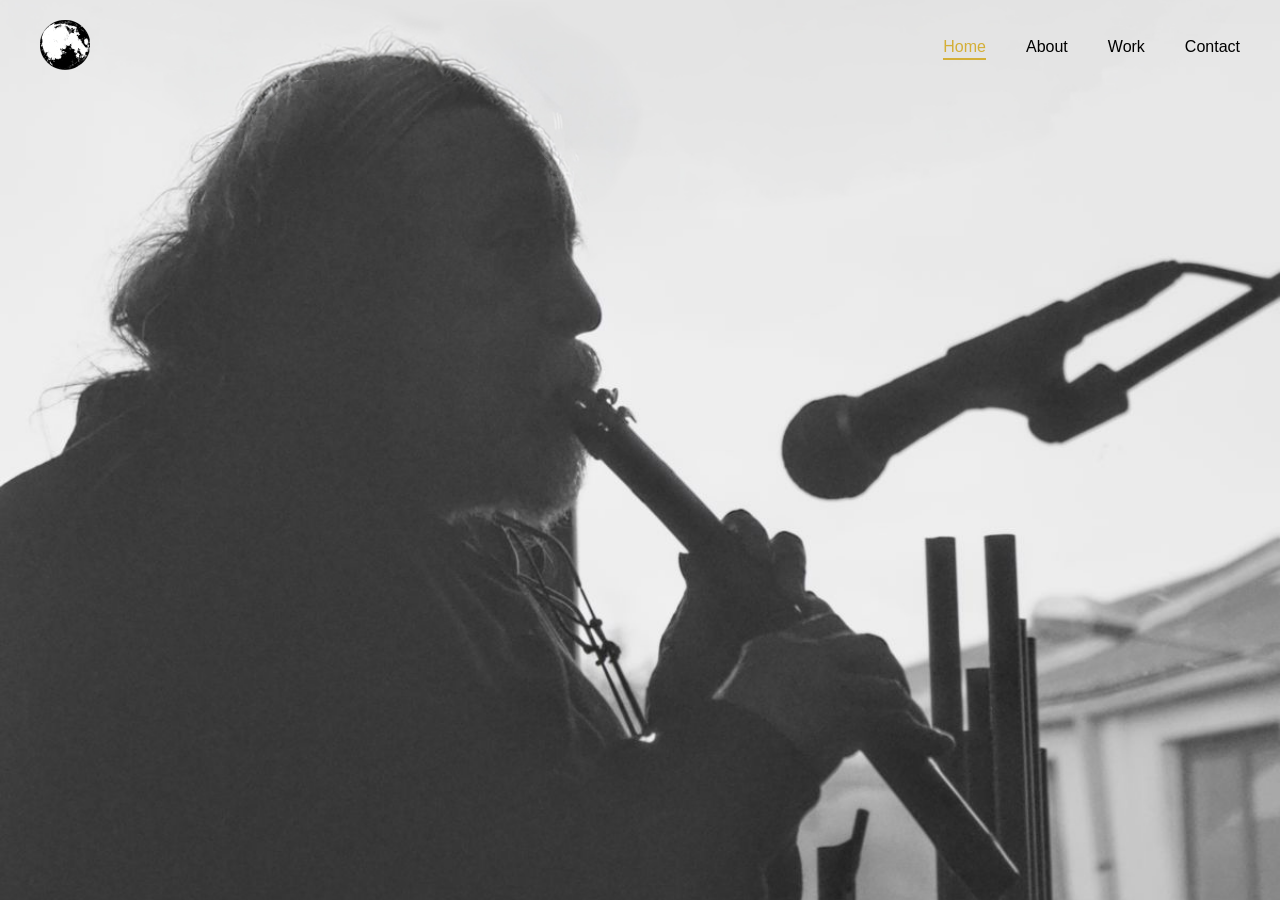
==== index.html @ b33da5bb "Fix HTML structure and update image references" ====
<!DOCTYPE html>
<html lang="pt-PT">
<head>
    <meta charset="UTF-8">
    <meta name="viewport" content="width=device-width, initial-scale=1.0">
    <title>Photography Portfolio</title>
	<link rel="stylesheet" href="Css/style.css">
</head>
<body>
    <nav class="navbar">
        <div class="logo">
            <img src="Assets/Logo (1).png" alt="Logo">
        </div>
        <ul class="nav-menu">
            <li><a href="index.html" class="active">Home</a></li>
            <li><a href="about.html">About</a></li>
            <li><a href="work.html">Work</a></li>
            <li><a href="contact.html">Contact</a></li>
        </ul>
        <div class="hamburger">
            <span></span>
            <span></span>
            <span></span>
        </div>
    </nav>

    <section class="hero">
        <div class="slideshow-container">
            <div class="slide fade">
                <img src="Assets/Imagens/01.jpg" alt="Photo 1">
            </div>
            <div class="slide fade">
                <img src="Assets/Imagens/02.png" alt="Photo 2">
            </div>
            <div class="slide fade">
                <img src="Assets/Imagens/03.jpg" alt="Photo 3">
            </div>
            <div class="slide fade">
                <img src="Assets/Imagens/04.jpg" alt="Photo 4">
            </div>
			 <div class="slide fade">
                <img src="Assets/Imagens/02.png" alt="Photo 4">
            </div>
        </div>
    </section>

    <script src="js/script.js"></script>
</body>
</html>
---- Css/style.css ----
@charset "utf-8";
/* CSS Document */

* {
    margin: 0;
    padding: 0;
    box-sizing: border-box;
}

:root {
    /* ===== CORES PRINCIPAIS ===== */
    --primary-color: #1a1a1a;
    --secondary-color: #d4af37;
    --text-color: #333;
    --light-bg: #f5f5f5;
    --border-color: #ddd;
    
    /* ===== CORES NAVBAR ===== */
    --navbar-bg: transparent;
    --navbar-text: #000;
    --navbar-hover: #d4af37;
    --navbar-active: #d4af37;
}

html, body {
    height: 100%;
    width: 100%;
    font-family: 'Segoe UI', Tahoma, Geneva, Verdana, sans-serif;
    background-color: white;
}

/* ========== NAVBAR ========== */
.navbar {
    display: flex;
    justify-content: space-between;
    align-items: center;
    padding: 20px 40px;
    background-color: var(--navbar-bg);
    position: fixed;
    top: 0;
    width: 100%;
    z-index: 1000;
    box-shadow: none;
    transition: all 0.3s ease;
}

.logo img {
    height: 50px;
    width: auto;
}

.nav-menu {
    display: flex;
    list-style: none;
    gap: 40px;
}

.nav-menu a {
    text-decoration: none;
    color: var(--navbar-text);
    font-weight: 500;
    font-size: 16px;
    transition: color 0.3s ease;
    position: relative;
}

.nav-menu a:hover {
    color: var(--navbar-hover);
}

.nav-menu a.active {
    color: var(--navbar-active);
}

.nav-menu a.active::after {
    content: '';
    position: absolute;
    bottom: -5px;
    left: 0;
    width: 100%;
    height: 2px;
    background-color: var(--navbar-active);
}

.hamburger {
    display: none;
    flex-direction: column;
    cursor: pointer;
}

.hamburger span {
    width: 25px;
    height: 3px;
    background-color: var(--navbar-text);
    margin: 5px 0;
    transition: 0.3s;
}

/* ========== NAVBAR NAS PÁGINAS INTERNAS ========== */
body:has(.page-section) .navbar {
    background-color: white;
    box-shadow: 0 2px 5px rgba(0,0,0,0.1);
}

body:has(.page-section) .nav-menu a {
    color: #000;
}

body:has(.page-section) .nav-menu a:hover {
    color: var(--secondary-color);
}

body:has(.page-section) .hamburger span {
    background-color: #000;
}

/* ========== HERO/HOMEPAGE ========== */
.hero {
    height: 100vh;
    width: 100%;
    padding-top: 0;
    display: flex;
    align-items: center;
    justify-content: center;
    overflow: hidden;
    position: fixed;
    top: 0;
    left: 0;
}

.slideshow-container {
    width: 100%;
    height: 100%;
    position: absolute;
    top: 0;
    left: 0;
}

.slide {
    display: none;
    width: 100%;
    height: 100%;
    position: absolute;
    top: 0;
    left: 0;
}

.slide img {
    width: 100%;
    height: 100%;
    object-fit: cover;
}

.slide.fade {
    animation: fade 1s ease-in-out;
}

@keyframes fade {
    from {
        opacity: 0;
    }
    to {
        opacity: 1;
    }
}

/* ========== PAGE SECTIONS ========== */
.page-section {
    height: 100vh;
    width: 100%;
    padding-top: 80px;
    display: flex;
    align-items: center;
    justify-content: center;
    overflow: hidden;
}

/* ========== PASSPORT PAGE ========== */
.passport-container {
    width: 90%;
    max-width: 900px;
    height: 80vh;
    background-color: var(--primary-color);
    border-radius: 10px;
    overflow: hidden;
    box-shadow: 0 10px 40px rgba(0,0,0,0.3);
}

.passport-content {
    display: flex;
    height: 100%;
    color: white;
}

.passport-left {
    width: 35%;
    background: linear-gradient(135deg, var(--secondary-color), #c9a961);
    display: flex;
    flex-direction: column;
    align-items: center;
    justify-content: center;
    padding: 40px 20px;
    position: relative;
}

.passport-header {
    font-size: 18px;
    font-weight: bold;
    letter-spacing: 3px;
    margin-bottom: 30px;
    text-align: center;
    color: var(--primary-color);
}

.passport-photo {
    width: 150px;
    height: 180px;
    object-fit: cover;
    border: 3px solid var(--primary-color);
    margin-bottom: 20px;
}

.passport-seal {
    font-size: 40px;
    position: absolute;
    bottom: 30px;
    right: 20px;
    opacity: 0.5;
    color: var(--primary-color);
}

.passport-right {
    width: 65%;
    padding: 40px;
    display: flex;
    flex-direction: column;
    justify-content: center;
    gap: 25px;
}

.passport-entry {
    display: flex;
    flex-direction: column;
    gap: 5px;
}

.passport-entry.full {
    margin-bottom: 15px;
}

.passport-entry .label {
    font-size: 12px;
    font-weight: bold;
    letter-spacing: 2px;
    color: var(--secondary-color);
    text-transform: uppercase;
}

.passport-entry .value {
    font-size: 18px;
    color: white;
}

.bio-text {
    font-size: 14px;
    line-height: 1.6;
    color: white;
    margin-top: 10px;
}

/* ========== WORK PAGE ========== */
.work-section {
    padding-top: 80px;
}

.work-grid {
    display: grid;
    grid-template-columns: repeat(3, 1fr);
    gap: 30px;
    width: 90%;
    max-width: 1200px;
    height: 80vh;
}

.work-card {
    position: relative;
    overflow: hidden;
    border-radius: 10px;
    box-shadow: 0 5px 20px rgba(0,0,0,0.2);
    cursor: pointer;
    transition: transform 0.3s ease;
}

.work-card:hover {
    transform: scale(1.05);
}

.work-card img {
    width: 100%;
    height: 100%;
    object-fit: cover;
    transition: transform 0.3s ease;
}

.work-card:hover img {
    transform: scale(1.1);
}

.work-overlay {
    position: absolute;
    top: 0;
    left: 0;
    width: 100%;
    height: 100%;
    background: rgba(0,0,0,0.5);
    display: flex;
    align-items: center;
    justify-content: center;
    opacity: 0;
    transition: opacity 0.3s ease;
}

.work-card:hover .work-overlay {
    opacity: 1;
}

.work-overlay h3 {
    color: white;
    font-size: 32px;
    letter-spacing: 2px;
}

/* ========== CONTACT PAGE ========== */
.contact-section {
    padding-top: 80px;
    background: linear-gradient(135deg, #f5f5f5, #e8e8e8);
}

.boarding-pass {
    width: 90%;
    max-width: 600px;
    background: white;
    border: 2px dashed var(--border-color);
    border-radius: 10px;
    overflow: hidden;
    box-shadow: 0 10px 30px rgba(0,0,0,0.2);
}

.pass-top {
    background: linear-gradient(135deg, var(--primary-color), #333);
    color: white;
    padding: 30px;
    text-align: center;
}

.pass-header h2 {
    font-size: 28px;
    letter-spacing: 3px;
    margin-bottom: 20px;
}

.pass-info {
    display: flex;
    justify-content: space-around;
    gap: 20px;
}

.info-box {
    display: flex;
    flex-direction: column;
    gap: 5px;
}

.info-box .label {
    font-size: 12px;
    color: var(--secondary-color);
    letter-spacing: 1px;
}

.info-box .value {
    font-size: 16px;
    font-weight: bold;
}

.pass-divider {
    height: 2px;
    background: linear-gradient(to right, transparent, var(--border-color), transparent);
    margin: 20px 0;
}

.pass-form {
    padding: 30px;
}

.form-group {
    margin-bottom: 15px;
}

.form-group input,
.form-group textarea {
    width: 100%;
    padding: 12px 15px;
    border: 1px solid var(--border-color);
    border-radius: 5px;
    font-family: inherit;
    font-size: 14px;
    transition: border-color 0.3s ease;
}

.form-group input:focus,
.form-group textarea:focus {
    outline: none;
    border-color: var(--secondary-color);
}

.submit-btn {
    width: 100%;
    padding: 12px;
    background: var(--primary-color);
    color: white;
    border: none;
    border-radius: 5px;
    font-size: 16px;
    font-weight: bold;
    letter-spacing: 2px;
    cursor: pointer;
    transition: background-color 0.3s ease;
    margin-top: 10px;
}

.submit-btn:hover {
    background-color: var(--secondary-color);
    color: var(--primary-color);
}

.pass-barcode {
    background: white;
    padding: 15px;
    text-align: center;
    border-top: 1px solid var(--border-color);
}

/* ========== RESPONSIVO ========== */
@media (max-width: 1024px) {
    .nav-menu {
        gap: 20px;
    }

    .work-grid {
        grid-template-columns: repeat(2, 1fr);
        height: auto;
        gap: 20px;
    }

    .passport-content {
        flex-direction: column;
    }

    .passport-left,
    .passport-right {
        width: 100%;
    }

    .passport-container {
        height: auto;
        max-width: 800px;
    }
}

@media (max-width: 768px) {
    .navbar {
        padding: 15px 20px;
    }

    .hamburger {
        display: flex;
    }

    .nav-menu {
        display: none;
        position: absolute;
        top: 70px;
        left: 0;
        width: 100%;
        flex-direction: column;
        background: white;
        padding: 20px;
        gap: 10px;
        box-shadow: 0 5px 10px rgba(0,0,0,0.1);
    }

    .nav-menu.active {
        display: flex;
    }

    .work-grid {
        grid-template-columns: 1fr;
        height: auto;
        min-height: 100vh;
    }

    .page-section {
        padding-top: 100px;
        height: auto;
        min-height: 100vh;
    }

    .boarding-pass {
        max-width: 90%;
    }

    .pass-info {
        flex-direction: column;
    }
}

@media (max-width: 480px) {
    .navbar {
        padding: 10px 15px;
    }

    .logo img {
        height: 35px;
    }

    .nav-menu {
        gap: 5px;
        padding: 15px;
    }

    .nav-menu a {
        font-size: 14px;
    }

    .passport-photo {
        width: 100px;
        height: 120px;
    }

    .passport-header {
        font-size: 14px;
    }

    .passport-entry .label {
        font-size: 10px;
    }

    .passport-entry .value {
        font-size: 14px;
    }

    .pass-header h2 {
        font-size: 20px;
    }

    .work-overlay h3 {
        font-size: 24px;
    }
}
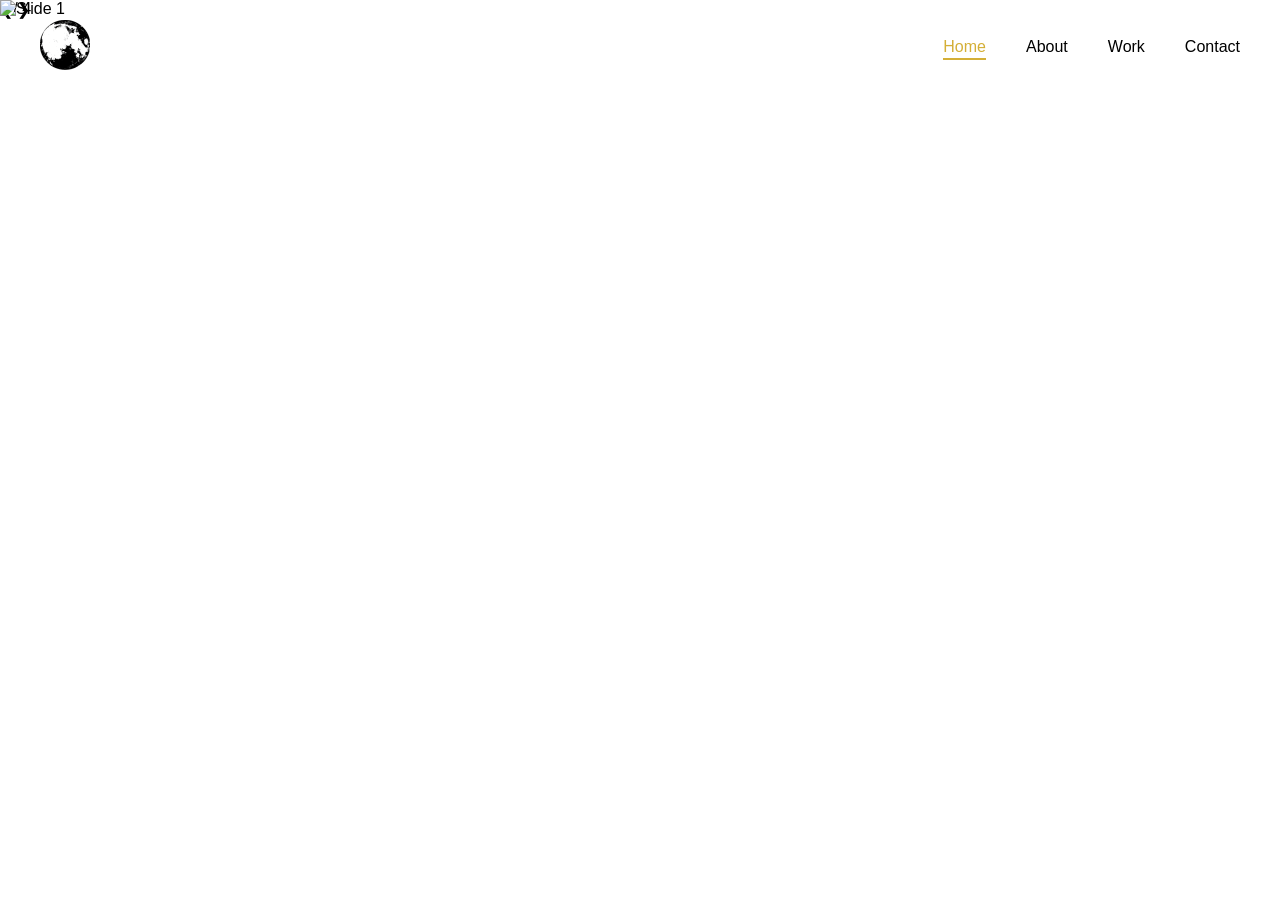
==== commit 37d63031: "Revamp slideshow section in index.html Updated slideshow section with new images and controls." ====
--- a/index.html
+++ b/index.html
@@ -24,25 +24,41 @@
         </div>
     </nav>
 
-    <section class="hero">
-        <div class="slideshow-container">
-            <div class="slide fade">
-                <img src="Assets/Imagens/01.jpg" alt="Photo 1">
-            </div>
-            <div class="slide fade">
-                <img src="Assets/Imagens/02.png" alt="Photo 2">
-            </div>
-            <div class="slide fade">
-                <img src="Assets/Imagens/03.jpg" alt="Photo 3">
-            </div>
-            <div class="slide fade">
-                <img src="Assets/Imagens/04.jpg" alt="Photo 4">
-            </div>
-			 <div class="slide fade">
-                <img src="Assets/Imagens/02.png" alt="Photo 4">
-            </div>
-        </div>
-    </section>
+   <!-- Slideshow Section -->
+	<section class="slideshow-section">
+	    <div class="slideshow-container">
+	        <div class="slide fade">
+	            <img src="Assets/slide1.jpeg" alt="Slide 1">
+	        </div>
+	        <div class="slide fade">
+	            <img src="Assets/slide2.jpeg" alt="Slide 2">
+	        </div>
+	        <div class="slide fade">
+	            <img src="Assets/slide3.jpeg" alt="Slide 3">
+	        </div>
+	        <div class="slide fade">
+	            <img src="Assets/slide4.jpeg" alt="Slide 4">
+	        </div>
+	        <!-- Adiciona mais slides aqui -->
+	
+	        <!-- Controles -->
+	        <a class="prev" onclick="changeSlide(-1)">&#10094;</a>
+	        <a class="next" onclick="changeSlide(1)">&#10095;</a>
+	    </div>
+	
+	    <!-- Indicador -->
+	    <div class="slide-indicator">
+	        <span id="current-slide">1</span> / <span id="total-slides">4</span>
+	    </div>
+	
+	    <!-- Dots (opcional) -->
+	    <div class="dots">
+	        <span class="dot" onclick="goToSlide(0)"></span>
+	        <span class="dot" onclick="goToSlide(1)"></span>
+	        <span class="dot" onclick="goToSlide(2)"></span>
+	        <span class="dot" onclick="goToSlide(3)"></span>
+	    </div>
+	</section>
 
     <script src="js/script.js"></script>
 </body>
--- a/Css/style.css
+++ b/Css/style.css
@@ -165,16 +165,15 @@
 }
 
 /* ========== PAGE SECTIONS ========== */
+/* Page Section com Scroll */
 .page-section {
-    height: 100vh;
-    width: 100%;
-    padding-top: 80px;
-    display: flex;
+    display: flex;
+    flex-direction: column;
     align-items: center;
-    justify-content: center;
-    overflow: hidden;
-}
-
+    width: 100%;
+    padding: 60px 20px;
+    min-height: 100vh;
+}
 /* ========== PASSPORT PAGE ========== */
 .passport-container {
     width: 90%;
@@ -328,6 +327,105 @@
     color: white;
     font-size: 32px;
     letter-spacing: 2px;
+}
+
+/* Page Section - Layout Vertical */
+.page-section {
+    display: flex;
+    flex-direction: column;
+    align-items: center;
+    width: 100%;
+    padding: 60px 20px;
+}
+
+.page-section h1 {
+    width: 100%;
+    text-align: center;
+    margin-bottom: 40px;
+    font-size: 36px;
+}
+
+/* Gallery Grid - 3 Colunas Centrado */
+.gallery-grid {
+    display: grid;
+    grid-template-columns: repeat(3, 1fr);
+    gap: 20px;
+    margin: 40px auto;
+    max-width: 1200px;
+    width: 100%;
+}
+
+.gallery-grid img {
+    width: 100%;
+    height: auto;
+    border-radius: 10px;
+    cursor: pointer;
+    transition: transform 0.3s ease;
+    object-fit: cover;
+}
+
+/* Reels Grid - 3 Colunas Vertical */
+.reels-grid {
+    display: grid;
+    grid-template-columns: repeat(3, 1fr);
+    gap: 20px;
+    margin: 40px auto;
+    max-width: 1200px;
+    width: 100%;
+}
+
+.reel-container {
+    aspect-ratio: 9 / 16;
+    overflow: hidden;
+    border-radius: 10px;
+    background-color: #000;
+}
+
+.reel-container video {
+    width: 100%;
+    height: 100%;
+    object-fit: cover;
+    border-radius: 10px;
+}
+
+/* Back Link - Em Baixo */
+.back-link {
+    text-align: center;
+    margin-top: 60px;
+    padding-top: 40px;
+    border-top: 1px solid #ddd;
+    width: 100%;
+}
+
+.back-link a {
+    color: #333;
+    text-decoration: none;
+    font-size: 16px;
+    transition: color 0.3s ease;
+}
+
+.back-link a:hover {
+    color: #007bff;
+}
+
+/* Responsive - 2 colunas em tablets */
+@media (max-width: 1024px) {
+    .gallery-grid,
+    .reels-grid {
+        grid-template-columns: repeat(2, 1fr);
+    }
+}
+
+/* Responsive - 1 coluna em mobile */
+@media (max-width: 768px) {
+    .gallery-grid,
+    .reels-grid {
+        grid-template-columns: 1fr;
+    }
+    
+    .page-section h1 {
+        font-size: 24px;
+    }
 }
 
 /* ========== CONTACT PAGE ========== */
@@ -556,4 +654,4 @@
     .work-overlay h3 {
         font-size: 24px;
     }
-}+}
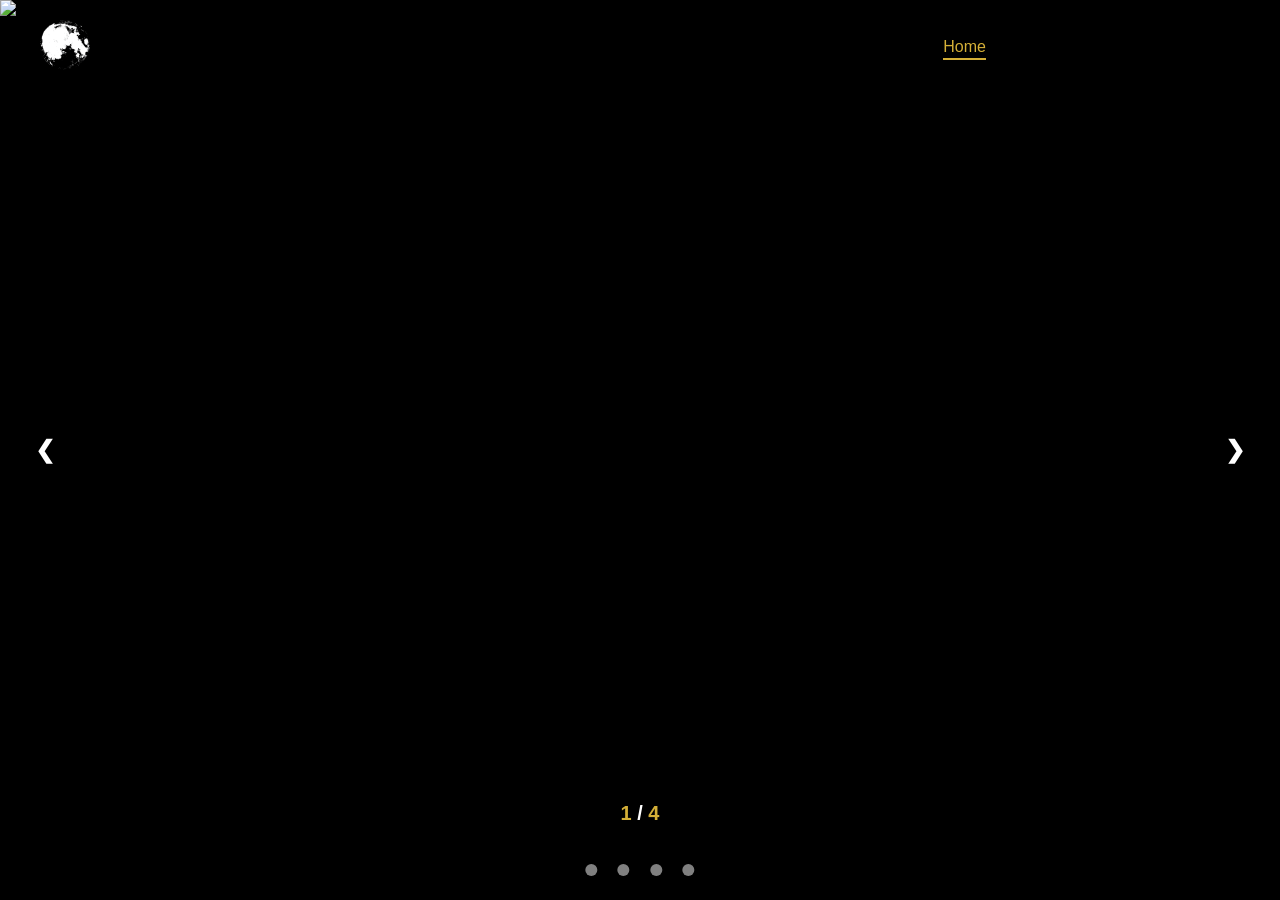
==== commit 9980d1eb: "Refactor index.html to enhance layout and navigation Updated the HTML structure to include a hero se" ====
--- a/index.html
+++ b/index.html
@@ -9,7 +9,9 @@
 <body>
     <nav class="navbar">
         <div class="logo">
-            <img src="Assets/Logo (1).png" alt="Logo">
+            <a href="index.html">
+                <img src="Assets/Logo (1).png" alt="Logo">
+            </a>
         </div>
         <ul class="nav-menu">
             <li><a href="index.html" class="active">Home</a></li>
@@ -24,41 +26,42 @@
         </div>
     </nav>
 
-   <!-- Slideshow Section -->
-	<section class="slideshow-section">
-	    <div class="slideshow-container">
-	        <div class="slide fade">
-	            <img src="Assets/slide1.jpeg" alt="Slide 1">
-	        </div>
-	        <div class="slide fade">
-	            <img src="Assets/slide2.jpeg" alt="Slide 2">
-	        </div>
-	        <div class="slide fade">
-	            <img src="Assets/slide3.jpeg" alt="Slide 3">
-	        </div>
-	        <div class="slide fade">
-	            <img src="Assets/slide4.jpeg" alt="Slide 4">
-	        </div>
-	        <!-- Adiciona mais slides aqui -->
-	
-	        <!-- Controles -->
-	        <a class="prev" onclick="changeSlide(-1)">&#10094;</a>
-	        <a class="next" onclick="changeSlide(1)">&#10095;</a>
-	    </div>
-	
-	    <!-- Indicador -->
-	    <div class="slide-indicator">
-	        <span id="current-slide">1</span> / <span id="total-slides">4</span>
-	    </div>
-	
-	    <!-- Dots (opcional) -->
-	    <div class="dots">
-	        <span class="dot" onclick="goToSlide(0)"></span>
-	        <span class="dot" onclick="goToSlide(1)"></span>
-	        <span class="dot" onclick="goToSlide(2)"></span>
-	        <span class="dot" onclick="goToSlide(3)"></span>
-	    </div>
-	</section>
+    <!-- Hero Section com Slideshow -->
+    <section class="hero">
+        <div class="slideshow-container">
+            <!-- Slides -->
+            <div class="slide fade">
+                <img src="Assets/slide1.jpeg" alt="Slide 1">
+            </div>
+            <div class="slide fade">
+                <img src="Assets/slide2.jpeg" alt="Slide 2">
+            </div>
+            <div class="slide fade">
+                <img src="Assets/slide3.jpeg" alt="Slide 3">
+            </div>
+            <div class="slide fade">
+                <img src="Assets/slide4.jpeg" alt="Slide 4">
+            </div>
+            <!-- Adiciona mais slides aqui -->
+
+            <!-- Setas de Navegação -->
+            <a class="prev" onclick="changeSlide(-1)">&#10094;</a>
+            <a class="next" onclick="changeSlide(1)">&#10095;</a>
+
+            <!-- Indicador (4/10) -->
+            <div class="slide-indicator">
+                <span id="current-slide">1</span> / <span id="total-slides">4</span>
+            </div>
+
+            <!-- Dots (Pontos de navegação) -->
+            <div class="dots">
+                <span class="dot" onclick="goToSlide(0)"></span>
+                <span class="dot" onclick="goToSlide(1)"></span>
+                <span class="dot" onclick="goToSlide(2)"></span>
+                <span class="dot" onclick="goToSlide(3)"></span>
+            </div>
+        </div>
+    </section>
 
     <script src="js/script.js"></script>
 </body>
--- a/Css/style.css
+++ b/Css/style.css
@@ -131,9 +131,8 @@
 .slideshow-container {
     width: 100%;
     height: 100%;
-    position: absolute;
-    top: 0;
-    left: 0;
+    position: relative;
+    background-color: #000;
 }
 
 .slide {
@@ -145,6 +144,10 @@
     left: 0;
 }
 
+.slide.active {
+    display: block;
+}
+
 .slide img {
     width: 100%;
     height: 100%;
@@ -164,6 +167,91 @@
     }
 }
 
+/* Setas (Previous/Next) */
+.prev, .next {
+    cursor: pointer;
+    position: absolute;
+    top: 50%;
+    width: 50px;
+    height: 50px;
+    margin-top: -25px;
+    padding: 0;
+    color: white;
+    font-weight: bold;
+    font-size: 24px;
+    transition: 0.3s ease;
+    border-radius: 3px;
+    background-color: rgba(0, 0, 0, 0.5);
+    user-select: none;
+    z-index: 100;
+    border: none;
+    display: flex;
+    align-items: center;
+    justify-content: center;
+}
+
+.next {
+    right: 20px;
+}
+
+.prev {
+    left: 20px;
+}
+
+.prev:hover, .next:hover {
+    background-color: rgba(0, 0, 0, 0.8);
+}
+
+/* Indicador (4/10) */
+.slide-indicator {
+    position: absolute;
+    bottom: 60px;
+    left: 50%;
+    transform: translateX(-50%);
+    text-align: center;
+    font-size: 20px;
+    font-weight: bold;
+    color: white;
+    background-color: rgba(0, 0, 0, 0.6);
+    padding: 15px 30px;
+    border-radius: 30px;
+    z-index: 100;
+}
+
+.slide-indicator span {
+    color: var(--secondary-color);
+    font-weight: bold;
+}
+
+/* Dots (pontos) */
+.dots {
+    position: absolute;
+    bottom: 20px;
+    left: 50%;
+    transform: translateX(-50%);
+    text-align: center;
+    z-index: 100;
+}
+
+.dot {
+    cursor: pointer;
+    height: 12px;
+    width: 12px;
+    margin: 0 8px;
+    background-color: rgba(255, 255, 255, 0.5);
+    border-radius: 50%;
+    display: inline-block;
+    transition: background-color 0.3s ease;
+}
+
+.dot.active {
+    background-color: var(--secondary-color);
+}
+
+.dot:hover {
+    background-color: rgba(255, 255, 255, 0.8);
+}
+
 /* ========== PAGE SECTIONS ========== */
 /* Page Section com Scroll */
 .page-section {
@@ -171,9 +259,19 @@
     flex-direction: column;
     align-items: center;
     width: 100%;
-    padding: 60px 20px;
+    padding: 80px 20px 60px 20px;
     min-height: 100vh;
-}
+    margin-top: 0;
+}
+
+.page-section h1 {
+    width: 100%;
+    text-align: center;
+    margin-bottom: 40px;
+    font-size: 36px;
+    padding-top: 20px;
+}
+
 /* ========== PASSPORT PAGE ========== */
 .passport-container {
     width: 90%;
@@ -288,6 +386,7 @@
     box-shadow: 0 5px 20px rgba(0,0,0,0.2);
     cursor: pointer;
     transition: transform 0.3s ease;
+    text-decoration: none;
 }
 
 .work-card:hover {
@@ -327,22 +426,6 @@
     color: white;
     font-size: 32px;
     letter-spacing: 2px;
-}
-
-/* Page Section - Layout Vertical */
-.page-section {
-    display: flex;
-    flex-direction: column;
-    align-items: center;
-    width: 100%;
-    padding: 60px 20px;
-}
-
-.page-section h1 {
-    width: 100%;
-    text-align: center;
-    margin-bottom: 40px;
-    font-size: 36px;
 }
 
 /* Gallery Grid - 3 Colunas Centrado */
@@ -364,6 +447,10 @@
     object-fit: cover;
 }
 
+.gallery-grid img:hover {
+    transform: scale(1.05);
+}
+
 /* Reels Grid - 3 Colunas Vertical */
 .reels-grid {
     display: grid;
@@ -405,27 +492,7 @@
 }
 
 .back-link a:hover {
-    color: #007bff;
-}
-
-/* Responsive - 2 colunas em tablets */
-@media (max-width: 1024px) {
-    .gallery-grid,
-    .reels-grid {
-        grid-template-columns: repeat(2, 1fr);
-    }
-}
-
-/* Responsive - 1 coluna em mobile */
-@media (max-width: 768px) {
-    .gallery-grid,
-    .reels-grid {
-        grid-template-columns: 1fr;
-    }
-    
-    .page-section h1 {
-        font-size: 24px;
-    }
+    color: var(--secondary-color);
 }
 
 /* ========== CONTACT PAGE ========== */
@@ -550,6 +617,11 @@
         gap: 20px;
     }
 
+    .gallery-grid,
+    .reels-grid {
+        grid-template-columns: repeat(2, 1fr);
+    }
+
     .passport-content {
         flex-direction: column;
     }
@@ -603,12 +675,39 @@
         min-height: 100vh;
     }
 
+    .page-section h1 {
+        font-size: 24px;
+    }
+
+    .gallery-grid,
+    .reels-grid {
+        grid-template-columns: 1fr;
+    }
+
     .boarding-pass {
         max-width: 90%;
     }
 
     .pass-info {
         flex-direction: column;
+    }
+
+    .prev, .next {
+        width: 40px;
+        height: 40px;
+        font-size: 20px;
+    }
+
+    .slide-indicator {
+        font-size: 16px;
+        padding: 12px 25px;
+        bottom: 80px;
+    }
+
+    .dot {
+        width: 10px;
+        height: 10px;
+        margin: 0 5px;
     }
 }
 
@@ -654,4 +753,32 @@
     .work-overlay h3 {
         font-size: 24px;
     }
-}
+
+    .prev, .next {
+        width: 35px;
+        height: 35px;
+        font-size: 18px;
+        left: 10px;
+        right: 10px;
+    }
+
+    .next {
+        right: 10px;
+    }
+
+    .prev {
+        left: 10px;
+    }
+
+    .slide-indicator {
+        font-size: 14px;
+        padding: 10px 20px;
+        bottom: 70px;
+    }
+
+    .dot {
+        width: 8px;
+        height: 8px;
+        margin: 0 4px;
+    }
+}
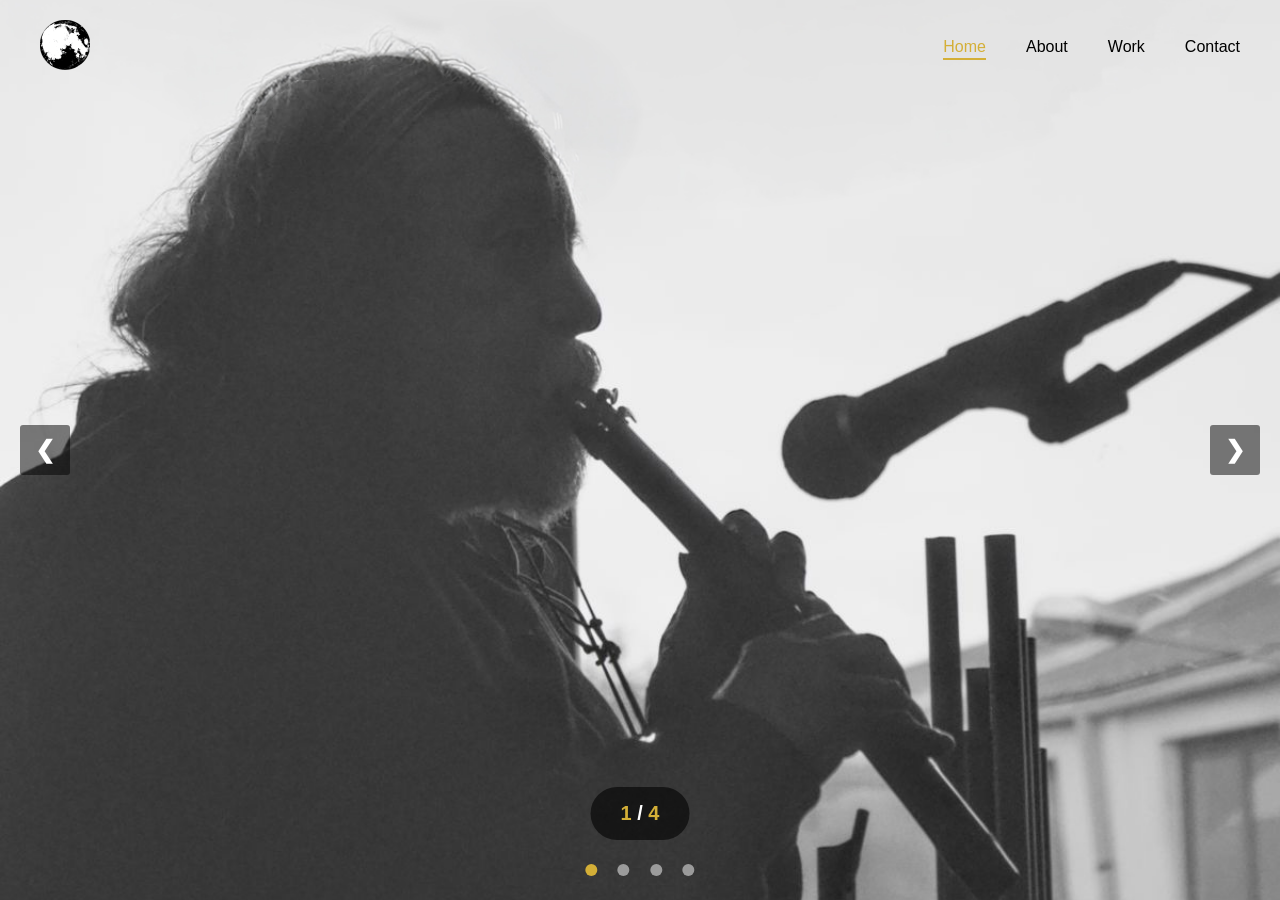
==== commit 153d5ec6: "Fix image paths and HTML entities in index.html Updated image paths in the slideshow section and cor" ====
--- a/index.html
+++ b/index.html
@@ -31,16 +31,16 @@
         <div class="slideshow-container">
             <!-- Slides -->
             <div class="slide fade">
-                <img src="Assets/slide1.jpeg" alt="Slide 1">
+                <img src="Assets/Imagens/01.jpg" alt="Slide 1">
             </div>
             <div class="slide fade">
-                <img src="Assets/slide2.jpeg" alt="Slide 2">
+                <img src="Assets/Imagens/02.png" alt="Slide 2">
             </div>
             <div class="slide fade">
-                <img src="Assets/slide3.jpeg" alt="Slide 3">
+                <img src="Assets/Imagens/03.jpg" alt="Slide 3">
             </div>
             <div class="slide fade">
-                <img src="Assets/slide4.jpeg" alt="Slide 4">
+                <img src="Assets/Imagens/04.jpg" alt="Slide 4">
             </div>
             <!-- Adiciona mais slides aqui -->
 
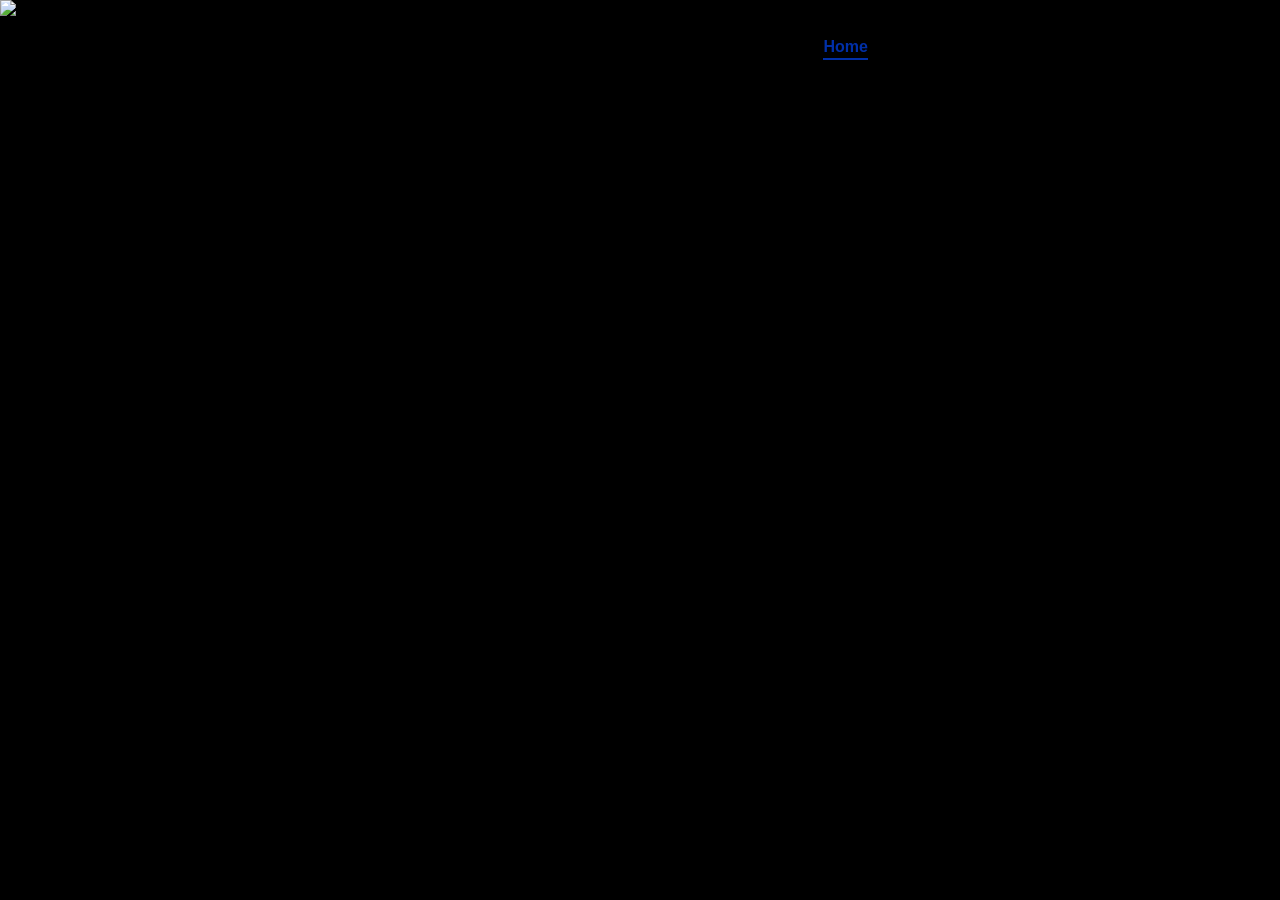
==== commit 953bc4dd: "updated code updated" ====
--- a/index.html
+++ b/index.html
@@ -1,68 +1,76 @@
-<!DOCTYPE html>
-<html lang="pt-PT">
-<head>
-    <meta charset="UTF-8">
-    <meta name="viewport" content="width=device-width, initial-scale=1.0">
-    <title>Photography Portfolio</title>
-	<link rel="stylesheet" href="Css/style.css">
-</head>
-<body>
-    <nav class="navbar">
-        <div class="logo">
-            <a href="index.html">
-                <img src="Assets/Logo (1).png" alt="Logo">
-            </a>
-        </div>
-        <ul class="nav-menu">
-            <li><a href="index.html" class="active">Home</a></li>
-            <li><a href="about.html">About</a></li>
-            <li><a href="work.html">Work</a></li>
-            <li><a href="contact.html">Contact</a></li>
-        </ul>
-        <div class="hamburger">
-            <span></span>
-            <span></span>
-            <span></span>
-        </div>
-    </nav>
-
-    <!-- Hero Section com Slideshow -->
-    <section class="hero">
-        <div class="slideshow-container">
-            <!-- Slides -->
-            <div class="slide fade">
-                <img src="Assets/Imagens/01.jpg" alt="Slide 1">
-            </div>
-            <div class="slide fade">
-                <img src="Assets/Imagens/02.png" alt="Slide 2">
-            </div>
-            <div class="slide fade">
-                <img src="Assets/Imagens/03.jpg" alt="Slide 3">
-            </div>
-            <div class="slide fade">
-                <img src="Assets/Imagens/04.jpg" alt="Slide 4">
-            </div>
-            <!-- Adiciona mais slides aqui -->
-
-            <!-- Setas de Navegação -->
-            <a class="prev" onclick="changeSlide(-1)">&#10094;</a>
-            <a class="next" onclick="changeSlide(1)">&#10095;</a>
-
-            <!-- Indicador (4/10) -->
-            <div class="slide-indicator">
-                <span id="current-slide">1</span> / <span id="total-slides">4</span>
-            </div>
-
-            <!-- Dots (Pontos de navegação) -->
-            <div class="dots">
-                <span class="dot" onclick="goToSlide(0)"></span>
-                <span class="dot" onclick="goToSlide(1)"></span>
-                <span class="dot" onclick="goToSlide(2)"></span>
-                <span class="dot" onclick="goToSlide(3)"></span>
-            </div>
-        </div>
-    </section>
-
-    <script src="js/script.js"></script>
-</body>
-</html>
+<!DOCTYPE html>
+<html lang="pt-PT">
+<head>
+    <meta charset="UTF-8">
+    <meta name="viewport" content="width=device-width, initial-scale=1.0">
+    <title>Photography Portfolio</title>
+	<link rel="stylesheet" href="Css/style.css">
+</head>
+<body>
+    <nav class="navbar">
+        <div class="logo">
+            <a href="index.html">
+                <img src="Assets/larauerc.png" alt="Logo">
+            </a>
+        </div>
+        <ul class="nav-menu">
+            <li><a href="index.html" class="active">Home</a></li>
+            <li><a href="about.html">About</a></li>
+            <li><a href="photos.html">Photos</a></li>
+			<li><a href="videos.html">Videos</a></li>
+            <li><a href="contact.html">Contact</a></li>
+        </ul>
+        <div class="hamburger">
+            <span></span>
+            <span></span>
+            <span></span>
+        </div>
+    </nav>
+
+    <!-- Hero Section - Imagem Única -->
+    <section class="hero">
+        <div class="slideshow-container">
+            <!-- Imagem Principal -->
+            <div class="slide active">
+                <img src="Assets/Retratos/Retrato_02.jpg" alt="Hero Image">
+            </div>
+
+            <!-- SLIDESHOW DESATIVADO - Comentado para uso futuro -->
+            <!-- 
+            <div class="slide fade">
+                <img src="Assets/Imagens/02.png" alt="Slide 2">
+            </div>
+            <div class="slide fade">
+                <img src="Assets/Imagens/03.jpg" alt="Slide 3">
+            </div>
+            <div class="slide fade">
+                <img src="Assets/Imagens/04.jpg" alt="Slide 4">
+            </div>
+
+            <!-- Indicador com Setas -->
+            <!--
+            <div class="slide-indicator">
+                <a class="arrow-prev" onclick="changeSlide(-1)">
+                    <img src="Assets/Imagens/Seta-02.png" alt="Anterior">
+                </a>
+                <span id="current-slide">1</span> / <span id="total-slides">4</span>
+                <a class="arrow-next" onclick="changeSlide(1)">
+                    <img src="Assets/Imagens/Seta-03.png" alt="Próximo">
+                </a>
+            </div>
+
+            <!-- Dots (Pontos de navegação) -->
+            <!--
+            <div class="dots">
+                <span class="dot" onclick="goToSlide(0)"></span>
+                <span class="dot" onclick="goToSlide(1)"></span>
+                <span class="dot" onclick="goToSlide(2)"></span>
+                <span class="dot" onclick="goToSlide(3)"></span>
+            </div>
+            -->
+        </div>
+    </section>
+
+    <script src="js/script.js"></script>
+</body>
+</html>
--- a/Css/style.css
+++ b/Css/style.css
@@ -1,784 +1,762 @@
-@charset "utf-8";
-/* CSS Document */
-
-* {
-    margin: 0;
-    padding: 0;
-    box-sizing: border-box;
-}
-
-:root {
-    /* ===== CORES PRINCIPAIS ===== */
-    --primary-color: #1a1a1a;
-    --secondary-color: #d4af37;
-    --text-color: #333;
-    --light-bg: #f5f5f5;
-    --border-color: #ddd;
-    
-    /* ===== CORES NAVBAR ===== */
-    --navbar-bg: transparent;
-    --navbar-text: #000;
-    --navbar-hover: #d4af37;
-    --navbar-active: #d4af37;
-}
-
-html, body {
-    height: 100%;
-    width: 100%;
-    font-family: 'Segoe UI', Tahoma, Geneva, Verdana, sans-serif;
-    background-color: white;
-}
-
-/* ========== NAVBAR ========== */
-.navbar {
-    display: flex;
-    justify-content: space-between;
-    align-items: center;
-    padding: 20px 40px;
-    background-color: var(--navbar-bg);
-    position: fixed;
-    top: 0;
-    width: 100%;
-    z-index: 1000;
-    box-shadow: none;
-    transition: all 0.3s ease;
-}
-
-.logo img {
-    height: 50px;
-    width: auto;
-}
-
-.nav-menu {
-    display: flex;
-    list-style: none;
-    gap: 40px;
-}
-
-.nav-menu a {
-    text-decoration: none;
-    color: var(--navbar-text);
-    font-weight: 500;
-    font-size: 16px;
-    transition: color 0.3s ease;
-    position: relative;
-}
-
-.nav-menu a:hover {
-    color: var(--navbar-hover);
-}
-
-.nav-menu a.active {
-    color: var(--navbar-active);
-}
-
-.nav-menu a.active::after {
-    content: '';
-    position: absolute;
-    bottom: -5px;
-    left: 0;
-    width: 100%;
-    height: 2px;
-    background-color: var(--navbar-active);
-}
-
-.hamburger {
-    display: none;
-    flex-direction: column;
-    cursor: pointer;
-}
-
-.hamburger span {
-    width: 25px;
-    height: 3px;
-    background-color: var(--navbar-text);
-    margin: 5px 0;
-    transition: 0.3s;
-}
-
-/* ========== NAVBAR NAS PÁGINAS INTERNAS ========== */
-body:has(.page-section) .navbar {
-    background-color: white;
-    box-shadow: 0 2px 5px rgba(0,0,0,0.1);
-}
-
-body:has(.page-section) .nav-menu a {
-    color: #000;
-}
-
-body:has(.page-section) .nav-menu a:hover {
-    color: var(--secondary-color);
-}
-
-body:has(.page-section) .hamburger span {
-    background-color: #000;
-}
-
-/* ========== HERO/HOMEPAGE ========== */
-.hero {
-    height: 100vh;
-    width: 100%;
-    padding-top: 0;
-    display: flex;
-    align-items: center;
-    justify-content: center;
-    overflow: hidden;
-    position: fixed;
-    top: 0;
-    left: 0;
-}
-
-.slideshow-container {
-    width: 100%;
-    height: 100%;
-    position: relative;
-    background-color: #000;
-}
-
-.slide {
-    display: none;
-    width: 100%;
-    height: 100%;
-    position: absolute;
-    top: 0;
-    left: 0;
-}
-
-.slide.active {
-    display: block;
-}
-
-.slide img {
-    width: 100%;
-    height: 100%;
-    object-fit: cover;
-}
-
-.slide.fade {
-    animation: fade 1s ease-in-out;
-}
-
-@keyframes fade {
-    from {
-        opacity: 0;
-    }
-    to {
-        opacity: 1;
-    }
-}
-
-/* Setas (Previous/Next) */
-.prev, .next {
-    cursor: pointer;
-    position: absolute;
-    top: 50%;
-    width: 50px;
-    height: 50px;
-    margin-top: -25px;
-    padding: 0;
-    color: white;
-    font-weight: bold;
-    font-size: 24px;
-    transition: 0.3s ease;
-    border-radius: 3px;
-    background-color: rgba(0, 0, 0, 0.5);
-    user-select: none;
-    z-index: 100;
-    border: none;
-    display: flex;
-    align-items: center;
-    justify-content: center;
-}
-
-.next {
-    right: 20px;
-}
-
-.prev {
-    left: 20px;
-}
-
-.prev:hover, .next:hover {
-    background-color: rgba(0, 0, 0, 0.8);
-}
-
-/* Indicador (4/10) */
-.slide-indicator {
-    position: absolute;
-    bottom: 60px;
-    left: 50%;
-    transform: translateX(-50%);
-    text-align: center;
-    font-size: 20px;
-    font-weight: bold;
-    color: white;
-    background-color: rgba(0, 0, 0, 0.6);
-    padding: 15px 30px;
-    border-radius: 30px;
-    z-index: 100;
-}
-
-.slide-indicator span {
-    color: var(--secondary-color);
-    font-weight: bold;
-}
-
-/* Dots (pontos) */
-.dots {
-    position: absolute;
-    bottom: 20px;
-    left: 50%;
-    transform: translateX(-50%);
-    text-align: center;
-    z-index: 100;
-}
-
-.dot {
-    cursor: pointer;
-    height: 12px;
-    width: 12px;
-    margin: 0 8px;
-    background-color: rgba(255, 255, 255, 0.5);
-    border-radius: 50%;
-    display: inline-block;
-    transition: background-color 0.3s ease;
-}
-
-.dot.active {
-    background-color: var(--secondary-color);
-}
-
-.dot:hover {
-    background-color: rgba(255, 255, 255, 0.8);
-}
-
-/* ========== PAGE SECTIONS ========== */
-/* Page Section com Scroll */
-.page-section {
-    display: flex;
-    flex-direction: column;
-    align-items: center;
-    width: 100%;
-    padding: 80px 20px 60px 20px;
-    min-height: 100vh;
-    margin-top: 0;
-}
-
-.page-section h1 {
-    width: 100%;
-    text-align: center;
-    margin-bottom: 40px;
-    font-size: 36px;
-    padding-top: 20px;
-}
-
-/* ========== PASSPORT PAGE ========== */
-.passport-container {
-    width: 90%;
-    max-width: 900px;
-    height: 80vh;
-    background-color: var(--primary-color);
-    border-radius: 10px;
-    overflow: hidden;
-    box-shadow: 0 10px 40px rgba(0,0,0,0.3);
-}
-
-.passport-content {
-    display: flex;
-    height: 100%;
-    color: white;
-}
-
-.passport-left {
-    width: 35%;
-    background: linear-gradient(135deg, var(--secondary-color), #c9a961);
-    display: flex;
-    flex-direction: column;
-    align-items: center;
-    justify-content: center;
-    padding: 40px 20px;
-    position: relative;
-}
-
-.passport-header {
-    font-size: 18px;
-    font-weight: bold;
-    letter-spacing: 3px;
-    margin-bottom: 30px;
-    text-align: center;
-    color: var(--primary-color);
-}
-
-.passport-photo {
-    width: 150px;
-    height: 180px;
-    object-fit: cover;
-    border: 3px solid var(--primary-color);
-    margin-bottom: 20px;
-}
-
-.passport-seal {
-    font-size: 40px;
-    position: absolute;
-    bottom: 30px;
-    right: 20px;
-    opacity: 0.5;
-    color: var(--primary-color);
-}
-
-.passport-right {
-    width: 65%;
-    padding: 40px;
-    display: flex;
-    flex-direction: column;
-    justify-content: center;
-    gap: 25px;
-}
-
-.passport-entry {
-    display: flex;
-    flex-direction: column;
-    gap: 5px;
-}
-
-.passport-entry.full {
-    margin-bottom: 15px;
-}
-
-.passport-entry .label {
-    font-size: 12px;
-    font-weight: bold;
-    letter-spacing: 2px;
-    color: var(--secondary-color);
-    text-transform: uppercase;
-}
-
-.passport-entry .value {
-    font-size: 18px;
-    color: white;
-}
-
-.bio-text {
-    font-size: 14px;
-    line-height: 1.6;
-    color: white;
-    margin-top: 10px;
-}
-
-/* ========== WORK PAGE ========== */
-.work-section {
-    padding-top: 80px;
-}
-
-.work-grid {
-    display: grid;
-    grid-template-columns: repeat(3, 1fr);
-    gap: 30px;
-    width: 90%;
-    max-width: 1200px;
-    height: 80vh;
-}
-
-.work-card {
-    position: relative;
-    overflow: hidden;
-    border-radius: 10px;
-    box-shadow: 0 5px 20px rgba(0,0,0,0.2);
-    cursor: pointer;
-    transition: transform 0.3s ease;
-    text-decoration: none;
-}
-
-.work-card:hover {
-    transform: scale(1.05);
-}
-
-.work-card img {
-    width: 100%;
-    height: 100%;
-    object-fit: cover;
-    transition: transform 0.3s ease;
-}
-
-.work-card:hover img {
-    transform: scale(1.1);
-}
-
-.work-overlay {
-    position: absolute;
-    top: 0;
-    left: 0;
-    width: 100%;
-    height: 100%;
-    background: rgba(0,0,0,0.5);
-    display: flex;
-    align-items: center;
-    justify-content: center;
-    opacity: 0;
-    transition: opacity 0.3s ease;
-}
-
-.work-card:hover .work-overlay {
-    opacity: 1;
-}
-
-.work-overlay h3 {
-    color: white;
-    font-size: 32px;
-    letter-spacing: 2px;
-}
-
-/* Gallery Grid - 3 Colunas Centrado */
-.gallery-grid {
-    display: grid;
-    grid-template-columns: repeat(3, 1fr);
-    gap: 20px;
-    margin: 40px auto;
-    max-width: 1200px;
-    width: 100%;
-}
-
-.gallery-grid img {
-    width: 100%;
-    height: auto;
-    border-radius: 10px;
-    cursor: pointer;
-    transition: transform 0.3s ease;
-    object-fit: cover;
-}
-
-.gallery-grid img:hover {
-    transform: scale(1.05);
-}
-
-/* Reels Grid - 3 Colunas Vertical */
-.reels-grid {
-    display: grid;
-    grid-template-columns: repeat(3, 1fr);
-    gap: 20px;
-    margin: 40px auto;
-    max-width: 1200px;
-    width: 100%;
-}
-
-.reel-container {
-    aspect-ratio: 9 / 16;
-    overflow: hidden;
-    border-radius: 10px;
-    background-color: #000;
-}
-
-.reel-container video {
-    width: 100%;
-    height: 100%;
-    object-fit: cover;
-    border-radius: 10px;
-}
-
-/* Back Link - Em Baixo */
-.back-link {
-    text-align: center;
-    margin-top: 60px;
-    padding-top: 40px;
-    border-top: 1px solid #ddd;
-    width: 100%;
-}
-
-.back-link a {
-    color: #333;
-    text-decoration: none;
-    font-size: 16px;
-    transition: color 0.3s ease;
-}
-
-.back-link a:hover {
-    color: var(--secondary-color);
-}
-
-/* ========== CONTACT PAGE ========== */
-.contact-section {
-    padding-top: 80px;
-    background: linear-gradient(135deg, #f5f5f5, #e8e8e8);
-}
-
-.boarding-pass {
-    width: 90%;
-    max-width: 600px;
-    background: white;
-    border: 2px dashed var(--border-color);
-    border-radius: 10px;
-    overflow: hidden;
-    box-shadow: 0 10px 30px rgba(0,0,0,0.2);
-}
-
-.pass-top {
-    background: linear-gradient(135deg, var(--primary-color), #333);
-    color: white;
-    padding: 30px;
-    text-align: center;
-}
-
-.pass-header h2 {
-    font-size: 28px;
-    letter-spacing: 3px;
-    margin-bottom: 20px;
-}
-
-.pass-info {
-    display: flex;
-    justify-content: space-around;
-    gap: 20px;
-}
-
-.info-box {
-    display: flex;
-    flex-direction: column;
-    gap: 5px;
-}
-
-.info-box .label {
-    font-size: 12px;
-    color: var(--secondary-color);
-    letter-spacing: 1px;
-}
-
-.info-box .value {
-    font-size: 16px;
-    font-weight: bold;
-}
-
-.pass-divider {
-    height: 2px;
-    background: linear-gradient(to right, transparent, var(--border-color), transparent);
-    margin: 20px 0;
-}
-
-.pass-form {
-    padding: 30px;
-}
-
-.form-group {
-    margin-bottom: 15px;
-}
-
-.form-group input,
-.form-group textarea {
-    width: 100%;
-    padding: 12px 15px;
-    border: 1px solid var(--border-color);
-    border-radius: 5px;
-    font-family: inherit;
-    font-size: 14px;
-    transition: border-color 0.3s ease;
-}
-
-.form-group input:focus,
-.form-group textarea:focus {
-    outline: none;
-    border-color: var(--secondary-color);
-}
-
-.submit-btn {
-    width: 100%;
-    padding: 12px;
-    background: var(--primary-color);
-    color: white;
-    border: none;
-    border-radius: 5px;
-    font-size: 16px;
-    font-weight: bold;
-    letter-spacing: 2px;
-    cursor: pointer;
-    transition: background-color 0.3s ease;
-    margin-top: 10px;
-}
-
-.submit-btn:hover {
-    background-color: var(--secondary-color);
-    color: var(--primary-color);
-}
-
-.pass-barcode {
-    background: white;
-    padding: 15px;
-    text-align: center;
-    border-top: 1px solid var(--border-color);
-}
-
-/* ========== RESPONSIVO ========== */
-@media (max-width: 1024px) {
-    .nav-menu {
-        gap: 20px;
-    }
-
-    .work-grid {
-        grid-template-columns: repeat(2, 1fr);
-        height: auto;
-        gap: 20px;
-    }
-
-    .gallery-grid,
-    .reels-grid {
-        grid-template-columns: repeat(2, 1fr);
-    }
-
-    .passport-content {
-        flex-direction: column;
-    }
-
-    .passport-left,
-    .passport-right {
-        width: 100%;
-    }
-
-    .passport-container {
-        height: auto;
-        max-width: 800px;
-    }
-}
-
-@media (max-width: 768px) {
-    .navbar {
-        padding: 15px 20px;
-    }
-
-    .hamburger {
-        display: flex;
-    }
-
-    .nav-menu {
-        display: none;
-        position: absolute;
-        top: 70px;
-        left: 0;
-        width: 100%;
-        flex-direction: column;
-        background: white;
-        padding: 20px;
-        gap: 10px;
-        box-shadow: 0 5px 10px rgba(0,0,0,0.1);
-    }
-
-    .nav-menu.active {
-        display: flex;
-    }
-
-    .work-grid {
-        grid-template-columns: 1fr;
-        height: auto;
-        min-height: 100vh;
-    }
-
-    .page-section {
-        padding-top: 100px;
-        height: auto;
-        min-height: 100vh;
-    }
-
-    .page-section h1 {
-        font-size: 24px;
-    }
-
-    .gallery-grid,
-    .reels-grid {
-        grid-template-columns: 1fr;
-    }
-
-    .boarding-pass {
-        max-width: 90%;
-    }
-
-    .pass-info {
-        flex-direction: column;
-    }
-
-    .prev, .next {
-        width: 40px;
-        height: 40px;
-        font-size: 20px;
-    }
-
-    .slide-indicator {
-        font-size: 16px;
-        padding: 12px 25px;
-        bottom: 80px;
-    }
-
-    .dot {
-        width: 10px;
-        height: 10px;
-        margin: 0 5px;
-    }
-}
-
-@media (max-width: 480px) {
-    .navbar {
-        padding: 10px 15px;
-    }
-
-    .logo img {
-        height: 35px;
-    }
-
-    .nav-menu {
-        gap: 5px;
-        padding: 15px;
-    }
-
-    .nav-menu a {
-        font-size: 14px;
-    }
-
-    .passport-photo {
-        width: 100px;
-        height: 120px;
-    }
-
-    .passport-header {
-        font-size: 14px;
-    }
-
-    .passport-entry .label {
-        font-size: 10px;
-    }
-
-    .passport-entry .value {
-        font-size: 14px;
-    }
-
-    .pass-header h2 {
-        font-size: 20px;
-    }
-
-    .work-overlay h3 {
-        font-size: 24px;
-    }
-
-    .prev, .next {
-        width: 35px;
-        height: 35px;
-        font-size: 18px;
-        left: 10px;
-        right: 10px;
-    }
-
-    .next {
-        right: 10px;
-    }
-
-    .prev {
-        left: 10px;
-    }
-
-    .slide-indicator {
-        font-size: 14px;
-        padding: 10px 20px;
-        bottom: 70px;
-    }
-
-    .dot {
-        width: 8px;
-        height: 8px;
-        margin: 0 4px;
-    }
-}
+@charset "utf-8";
+/* CSS Document */
+
+* {
+    margin: 0;
+    padding: 0;
+    box-sizing: border-box;
+}
+
+:root {
+    /* ===== CORES PRINCIPAIS ===== */
+    --primary-color: #002FA7;
+    --secondary-color: #ffffff;
+    --text-color: #333;
+    --light-bg: #f5f5f5;
+    --border-color: #ddd;
+    
+    /* ===== CORES NAVBAR ===== */
+    --navbar-bg: transparent;
+    --navbar-text: #000;
+    --navbar-hover: #002FA7;
+    --navbar-active: #002FA7;
+}
+
+html, body {
+    height: 100%;
+    width: 100%;
+    font-family: 'Segoe UI', Tahoma, Geneva, Verdana, sans-serif;
+    background-color: white;
+}
+
+/* ========== NAVBAR ========== */
+.navbar {
+    display: flex;
+    justify-content: space-between;
+    align-items: center;
+    padding: 20px 40px;
+    background-color: var(--navbar-bg);
+    position: fixed;
+    top: 0;
+    width: 100%;
+    z-index: 1000;
+    box-shadow: none;
+    transition: all 0.3s ease;
+}
+
+.logo img {
+    height: 50px;
+    width: auto;
+}
+
+.nav-menu {
+    display: flex;
+    list-style: none;
+    gap: 40px;
+}
+
+.nav-menu a {
+    text-decoration: none;
+    color: var(--navbar-text);
+    font-weight: bold;
+    font-size: 16px;
+    transition: color 0.3s ease;
+    position: relative;
+}
+
+.nav-menu a:hover {
+    color: var(--navbar-hover);
+}
+
+.nav-menu a.active {
+    color: var(--navbar-active);
+}
+
+.nav-menu a.active::after {
+    content: '';
+    position: absolute;
+    bottom: -5px;
+    left: 0;
+    width: 100%;
+    height: 2px;
+    background-color: var(--navbar-active);
+}
+
+.hamburger {
+    display: none;
+    flex-direction: column;
+    cursor: pointer;
+}
+
+.hamburger span {
+    width: 25px;
+    height: 3px;
+    background-color: var(--navbar-text);
+    margin: 5px 0;
+    transition: 0.3s;
+}
+
+/* ========== NAVBAR NAS PÁGINAS INTERNAS ========== */
+body:has(.page-section) .navbar {
+    background-color: white;
+    box-shadow: 0 2px 5px rgba(0,0,0,0.1);
+}
+
+body:has(.page-section) .nav-menu a {
+    color: #000;
+}
+
+body:has(.page-section) .nav-menu a:hover {
+    color: var(--primary-color);
+}
+
+body:has(.page-section) .nav-menu a.active {
+    color: var(--primary-color);
+}
+
+body:has(.page-section) .nav-menu a.active::after {
+    content: '';
+    position: absolute;
+    bottom: -5px;
+    left: 0;
+    width: 100%;
+    height: 2px;
+    background-color: var(--primary-color);
+}
+
+body:has(.page-section) .hamburger span {
+    background-color: #000;
+}
+
+/* ========== HERO/HOMEPAGE ========== */
+.hero {
+    height: 100vh;
+    width: 100%;
+    padding-top: 0;
+    display: flex;
+    align-items: center;
+    justify-content: center;
+    overflow: hidden;
+    position: fixed;
+    top: 0;
+    left: 0;
+}
+
+.slideshow-container {
+    width: 100%;
+    height: 100%;
+    position: relative;
+    background-color: #000;
+}
+
+.slide {
+    display: none;
+    width: 100%;
+    height: 100%;
+    position: absolute;
+    top: 0;
+    left: 0;
+}
+
+.slide.active {
+    display: block;
+}
+
+.slide img {
+    width: 100%;
+    height: 100%;
+    object-fit: cover;
+}
+
+/* SLIDESHOW DESATIVADO - Comentado para uso futuro */
+/*
+.slide.fade {
+    animation: fade 1s ease-in-out;
+}
+
+@keyframes fade {
+    from {
+        opacity: 0;
+    }
+    to {
+        opacity: 1;
+    }
+}
+
+/* Indicador (01 / 04 com setas PNG) */
+/*
+.slide-indicator {
+    position: absolute;
+    bottom: 60px;
+    left: 50%;
+    transform: translateX(-50%);
+    display: flex;
+    align-items: center;
+    gap: 30px;
+    text-align: center;
+    font-size: 20px;
+    color: white;
+    background-color: rgba(255, 255, 255, 0);
+    padding: 15px 30px;
+    border-radius: 30px;
+    z-index: 100;
+    white-space: nowrap;
+}
+
+.slide-indicator span {
+    color: var(--secondary-color);
+}
+
+/* Setas PNG */
+/*
+.arrow-prev,
+.arrow-next {
+    cursor: pointer;
+    border: none;
+    background: none;
+    padding: 0;
+    display: flex;
+    align-items: center;
+    justify-content: center;
+    transition: opacity 0.3s ease;
+}
+
+.arrow-prev img,
+.arrow-next img {
+    height: 15px;
+    width: auto;
+    transition: filter 0.3s ease;
+}
+
+.arrow-prev:hover img,
+.arrow-next:hover img {
+    filter: brightness(0.5) hue-rotate(100deg);
+}
+
+/* Dots (pontos) */
+/*
+.dots {
+    position: absolute;
+    bottom: 20px;
+    left: 50%;
+    transform: translateX(-50%);
+    text-align: center;
+    z-index: 100;
+}
+
+.dot {
+    cursor: pointer;
+    height: 12px;
+    width: 12px;
+    margin: 0 8px;
+    background-color: rgba(255, 255, 255, 0.5);
+    border-radius: 50%;
+    display: inline-block;
+    transition: background-color 0.3s ease;
+}
+
+.dot.active {
+    background-color: var(--secondary-color);
+}
+
+.dot:hover {
+    background-color: rgba(255, 255, 255, 0.8);
+}
+*/
+
+/* ========== PAGE SECTIONS ========== */
+/* Page Section com Scroll */
+.page-section {
+    display: flex;
+    flex-direction: column;
+    align-items: center;
+    width: 100%;
+    padding: 80px 20px 60px 20px;
+    min-height: auto;
+    margin-top: 0;
+}
+
+.page-section h1 {
+    width: 100%;
+    text-align: center;
+    margin-bottom: 40px;
+    font-size: 36px;
+    padding-top: 20px;
+}
+
+/* ========== PASSPORT PAGE ========== */
+.passport-container {
+    width: 90%;
+    max-width: 900px;
+    height: 80vh;
+    background-color: var(--primary-color);
+    border-radius: 10px;
+    overflow: hidden;
+    box-shadow: 0 10px 40px rgba(0,0,0,0.3);
+}
+
+.passport-content {
+    display: flex;
+    height: 100%;
+    color: white;
+}
+
+.passport-left {
+    width: 35%;
+    background: linear-gradient(135deg, var(--secondary-color), #c9a961);
+    display: flex;
+    flex-direction: column;
+    align-items: center;
+    justify-content: center;
+    padding: 40px 20px;
+    position: relative;
+}
+
+.passport-header {
+    font-size: 18px;
+    font-weight: bold;
+    letter-spacing: 3px;
+    margin-bottom: 30px;
+    text-align: center;
+    color: var(--primary-color);
+}
+
+.passport-photo {
+    width: 150px;
+    height: 180px;
+    object-fit: cover;
+    border: 3px solid var(--primary-color);
+    margin-bottom: 20px;
+}
+
+.passport-seal {
+    font-size: 40px;
+    position: absolute;
+    bottom: 30px;
+    right: 20px;
+    opacity: 0.5;
+    color: var(--primary-color);
+}
+
+.passport-right {
+    width: 65%;
+    padding: 40px;
+    display: flex;
+    flex-direction: column;
+    justify-content: center;
+    gap: 25px;
+}
+
+.passport-entry {
+    display: flex;
+    flex-direction: column;
+    gap: 5px;
+}
+
+.passport-entry.full {
+    margin-bottom: 15px;
+}
+
+.passport-entry .label {
+    font-size: 12px;
+    font-weight: bold;
+    letter-spacing: 2px;
+    color: var(--secondary-color);
+    text-transform: uppercase;
+}
+
+.passport-entry .value {
+    font-size: 18px;
+    color: white;
+}
+
+.bio-text {
+    font-size: 14px;
+    line-height: 1.6;
+    color: white;
+    margin-top: 10px;
+}
+
+/* ========== WORK PAGE ========== */
+.work-section {
+    padding-top: 120px;
+}
+
+.work-grid {
+    display: grid;
+    grid-template-columns: repeat(3, 1fr);
+    gap: 30px;
+    width: 90%;
+    max-width: 1200px;
+    height: 80vh;
+}
+
+.work-card {
+    position: relative;
+    overflow: hidden;
+    border-radius: 10px;
+    box-shadow: 0 5px 20px rgba(0,0,0,0.2);
+    cursor: pointer;
+    transition: transform 0.3s ease;
+    text-decoration: none;
+}
+
+.work-card:hover {
+    transform: scale(1.05);
+}
+
+.work-card img {
+    width: 100%;
+    height: 100%;
+    object-fit: cover;
+    transition: transform 0.3s ease;
+}
+
+.work-card:hover img {
+    transform: scale(1.1);
+}
+
+.work-overlay {
+    position: absolute;
+    top: 0;
+    left: 0;
+    width: 100%;
+    height: 100%;
+    background: rgba(0,0,0,0.5);
+    display: flex;
+    align-items: center;
+    justify-content: center;
+    opacity: 0;
+    transition: opacity 0.3s ease;
+}
+
+.work-card:hover .work-overlay {
+    opacity: 1;
+}
+
+.work-overlay h3 {
+    color: white;
+    font-size: 32px;
+    letter-spacing: 2px;
+}
+
+/* Gallery Grid - Masonry Layout */
+.gallery-grid {
+    column-count: 3;
+    column-gap: 20px;
+    margin: 40px auto;
+    max-width: 1200px;
+    width: 100%;
+}
+
+.gallery-grid img {
+    width: 100%;
+    height: auto;
+    border-radius: 10px;
+    cursor: pointer;
+    transition: transform 0.3s ease;
+    object-fit: cover;
+    display: block;
+    margin-bottom: 20px;
+    break-inside: avoid;
+}
+
+.gallery-grid img:hover {
+    transform: scale(1.05);
+}
+
+/* Reels Grid - 3 Colunas Vertical */
+.reels-grid {
+    display: grid;
+    grid-template-columns: repeat(3, 1fr);
+    gap: 20px;
+    margin: 40px auto;
+    max-width: 1200px;
+    width: 100%;
+}
+
+.reel-container {
+    aspect-ratio: 9 / 16;
+    overflow: hidden;
+    border-radius: 10px;
+    background-color: #000;
+}
+
+.reel-container video {
+    width: 100%;
+    height: 100%;
+    object-fit: cover;
+    border-radius: 10px;
+}
+
+/* Back Link - Em Baixo */
+.back-link {
+    text-align: center;
+    margin-top: 60px;
+    padding-top: 40px;
+    border-top: 1px solid #ddd;
+    width: 100%;
+}
+
+.back-link a {
+    color: #333;
+    text-decoration: none;
+    font-size: 16px;
+    transition: color 0.3s ease;
+}
+
+.back-link a:hover {
+    color: var(--primary-color);
+}
+
+/* ========== CONTACT PAGE ========== */
+.contact-section {
+    padding-top: 110px;
+    background: linear-gradient(135deg, #f5f5f5, #e8e8e8);
+    min-height: 100px;
+    display: flex;
+    align-items: center;
+    justify-content: center;
+}
+
+.boarding-pass {
+    width: 90%;
+    max-width: 750px;
+    background: white;
+    border: 2px dashed var(--border-color);
+    border-radius: 10px;
+    overflow: hidden;
+    box-shadow: 0 10px 30px rgba(0,0,0,0.2);
+}
+
+.pass-top {
+    background: linear-gradient(135deg, var(--primary-color), #333);
+    color: white;
+    padding: 30px;
+    text-align: center;
+}
+
+.pass-header h2 {
+    font-size: 28px;
+    letter-spacing: 3px;
+    margin-bottom: 20px;
+}
+
+.pass-info {
+    display: flex;
+    justify-content: space-around;
+    gap: 20px;
+}
+
+.info-box {
+    display: flex;
+    flex-direction: column;
+    gap: 5px;
+}
+
+.info-box .label {
+    font-size: 12px;
+    color: var(--secondary-color);
+    letter-spacing: 1px;
+}
+
+.info-box .value {
+    font-size: 16px;
+    font-weight: bold;
+}
+
+.pass-divider {
+    height: 2px;
+    background: linear-gradient(to right, transparent, var(--border-color), transparent);
+    margin: 10px 0;
+}
+
+.pass-form {
+    padding: 30px;
+}
+
+.form-group {
+    margin-bottom: 15px;
+}
+
+.form-group input,
+.form-group textarea {
+    width: 100%;
+    padding: 12px 15px;
+    border: 1px solid var(--border-color);
+    border-radius: 5px;
+    font-family: inherit;
+    font-size: 14px;
+    transition: border-color 0.3s ease;
+}
+
+.form-group input:focus,
+.form-group textarea:focus {
+    outline: none;
+    border-color: var(--secondary-color);
+}
+
+.submit-btn {
+    width: 100%;
+    padding: 12px;
+    background: var(--primary-color);
+    color: white;
+    border: none;
+    border-radius: 5px;
+    font-size: 16px;
+    font-weight: bold;
+    letter-spacing: 2px;
+    cursor: pointer;
+    transition: background-color 0.3s ease;
+    margin-top: 10px;
+}
+
+.submit-btn:hover {
+    background-color: #021d61;
+    color: #FFFFFF;
+}
+
+.pass-barcode {
+    background: white;
+    padding: 2px;
+    text-align: center;
+    border-top: 1px solid var(--border-color);
+}
+
+/* ========== RESPONSIVO ========== */
+@media (max-width: 1024px) {
+    .nav-menu {
+        gap: 20px;
+    }
+
+    .work-grid {
+        grid-template-columns: repeat(2, 1fr);
+        height: auto;
+        gap: 20px;
+    }
+
+    .gallery-grid {
+        column-count: 2;
+    }
+
+    .reels-grid {
+        grid-template-columns: repeat(2, 1fr);
+    }
+
+    .passport-content {
+        flex-direction: column;
+    }
+
+    .passport-left,
+    .passport-right {
+        width: 100%;
+    }
+
+    .passport-container {
+        height: auto;
+        max-width: 800px;
+    }
+}
+
+@media (max-width: 768px) {
+    .navbar {
+        padding: 15px 20px;
+    }
+
+    .hamburger {
+        display: flex;
+    }
+
+    .nav-menu {
+        display: none;
+        position: absolute;
+        top: 70px;
+        left: 0;
+        width: 100%;
+        flex-direction: column;
+        background: white;
+        padding: 20px;
+        gap: 10px;
+        box-shadow: 0 5px 10px rgba(0,0,0,0.1);
+    }
+
+    .nav-menu.active {
+        display: flex;
+    }
+
+    .work-grid {
+        grid-template-columns: 1fr;
+        height: auto;
+        min-height: 100vh;
+    }
+
+    .page-section {
+        padding-top: 100px;
+        height: auto;
+        min-height: 100vh;
+    }
+
+    .page-section h1 {
+        font-size: 24px;
+    }
+
+    .gallery-grid {
+        column-count: 1;
+    }
+
+    .reels-grid {
+        grid-template-columns: 1fr;
+    }
+
+    .boarding-pass {
+        max-width: 90%;
+    }
+
+    .pass-info {
+        flex-direction: column;
+    }
+}
+
+@media (max-width: 480px) {
+    .navbar {
+        padding: 10px 15px;
+    }
+
+    .logo img {
+        height: 35px;
+    }
+
+    .nav-menu {
+        gap: 5px;
+        padding: 15px;
+    }
+
+    .nav-menu a {
+        font-size: 14px;
+    }
+
+    .passport-photo {
+        width: 100px;
+        height: 120px;
+    }
+
+    .passport-header {
+        font-size: 14px;
+    }
+
+    .passport-entry .label {
+        font-size: 10px;
+    }
+
+    .passport-entry .value {
+        font-size: 14px;
+    }
+
+    .pass-header h2 {
+        font-size: 20px;
+    }
+
+    .work-overlay h3 {
+        font-size: 24px;
+    }
+}
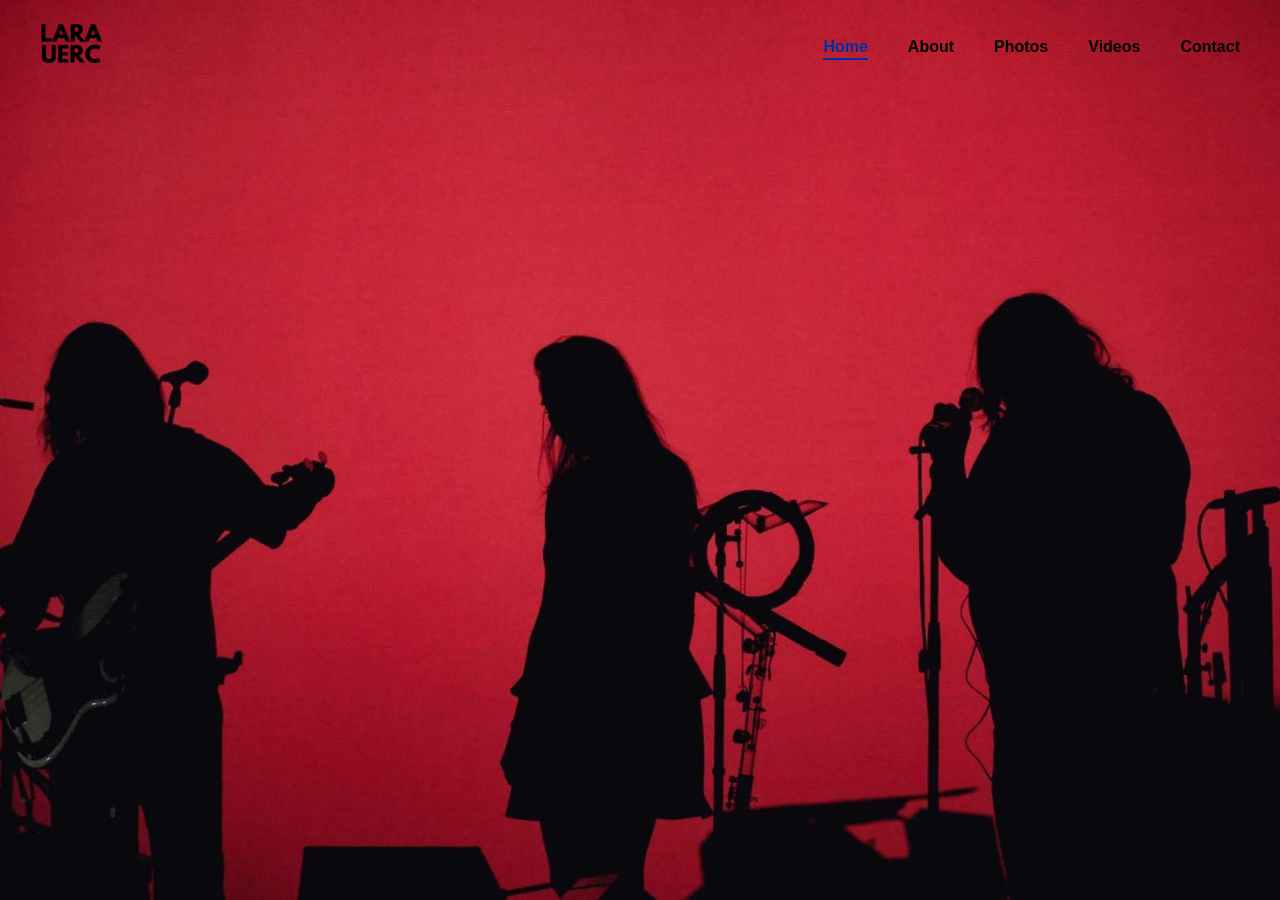
==== commit b1c0175e: "Update index.html" ====
--- a/index.html
+++ b/index.html
@@ -32,7 +32,7 @@
         <div class="slideshow-container">
             <!-- Imagem Principal -->
             <div class="slide active">
-                <img src="Assets/Retratos/Retrato_02.jpg" alt="Hero Image">
+                <img src="Assets/Profile_01.jpeg" alt="Hero Image">
             </div>
 
             <!-- SLIDESHOW DESATIVADO - Comentado para uso futuro -->
@@ -73,4 +73,4 @@
 
     <script src="js/script.js"></script>
 </body>
-</html>+</html>
--- a/Css/style.css
+++ b/Css/style.css
@@ -39,7 +39,7 @@
     position: fixed;
     top: 0;
     width: 100%;
-    z-index: 1000;
+    z-index: 1001;
     box-shadow: none;
     transition: all 0.3s ease;
 }
@@ -140,6 +140,7 @@
     position: fixed;
     top: 0;
     left: 0;
+    z-index: 1;
 }
 
 .slideshow-container {
@@ -272,8 +273,9 @@
     align-items: center;
     width: 100%;
     padding: 80px 20px 60px 20px;
-    min-height: auto;
+    height: auto;
     margin-top: 0;
+    position: relative;
 }
 
 .page-section h1 {
@@ -284,6 +286,50 @@
     padding-top: 20px;
 }
 
+/* ========== ABOUT PAGE ========== */
+.about-section {
+    padding-top: 140px;
+    height: 100vh;
+    display: flex;
+    align-items: center;
+    justify-content: center;
+    position: relative;
+    z-index: 1;
+    overflow: hidden;
+}
+
+.about-background {
+    position: absolute;
+    top: 0;
+    left: 0;
+    width: 100%;
+    height: 100%;
+    background-size: cover;
+    background-position: center;
+    z-index: 0;
+}
+
+.about-background::after {
+    content: '';
+    position: absolute;
+    top: 0;
+    left: 0;
+    width: 100%;
+    height: 100%;
+    background-color: rgba(255, 255, 255, 0.55);
+    z-index: 1;
+}
+
+.about-image {
+    width: 90%;
+    max-width: 1000px;
+    height: auto;
+    border-radius: 10px;
+    box-shadow: 0 10px 40px rgba(0,0,0,0);
+    object-fit: cover;
+    position: relative;
+    z-index: 2;
+}
 /* ========== PASSPORT PAGE ========== */
 .passport-container {
     width: 90%;
@@ -511,17 +557,19 @@
 
 /* ========== CONTACT PAGE ========== */
 .contact-section {
-    padding-top: 110px;
+    padding-top: 140px;
     background: linear-gradient(135deg, #f5f5f5, #e8e8e8);
-    min-height: 100px;
+    min-height: 100vh;
     display: flex;
     align-items: center;
     justify-content: center;
+    position: relative;
+    z-index: 1;
 }
 
 .boarding-pass {
     width: 90%;
-    max-width: 750px;
+    max-width: 600px;
     background: white;
     border: 2px dashed var(--border-color);
     border-radius: 10px;
@@ -545,7 +593,7 @@
 .pass-info {
     display: flex;
     justify-content: space-around;
-    gap: 20px;
+    gap: 200px;
 }
 
 .info-box {
@@ -555,7 +603,7 @@
 }
 
 .info-box .label {
-    font-size: 12px;
+    font-size: 10px;
     color: var(--secondary-color);
     letter-spacing: 1px;
 }
@@ -568,7 +616,7 @@
 .pass-divider {
     height: 2px;
     background: linear-gradient(to right, transparent, var(--border-color), transparent);
-    margin: 10px 0;
+    margin: 20px 0;
 }
 
 .pass-form {
@@ -576,7 +624,20 @@
 }
 
 .form-group {
+    display: block;
+    width: 100%;
+    box-sizing: border-box;
     margin-bottom: 15px;
+    padding: 12px 15px;
+    border: 1px solid var(--border-color);
+    border-radius: 5px;
+    font-family: inherit;
+    font-size: 14px;
+    transition: border-color 0.3s ease;
+}
+
+.form-group:focus {
+    border-color: var(--secondary-color);
 }
 
 .form-group input,
@@ -612,13 +673,13 @@
 }
 
 .submit-btn:hover {
-    background-color: #021d61;
-    color: #FFFFFF;
+    background-color: #071b4f;
+    color: #ffffff;
 }
 
 .pass-barcode {
     background: white;
-    padding: 2px;
+    padding: 15px;
     text-align: center;
     border-top: 1px solid var(--border-color);
 }
@@ -655,6 +716,10 @@
     .passport-container {
         height: auto;
         max-width: 800px;
+    }
+
+    .about-image {
+        max-width: 90%;
     }
 }
 
@@ -715,6 +780,10 @@
     .pass-info {
         flex-direction: column;
     }
+
+    .about-image {
+        max-width: 90%;
+    }
 }
 
 @media (max-width: 480px) {
@@ -759,4 +828,8 @@
     .work-overlay h3 {
         font-size: 24px;
     }
+
+    .about-image {
+        max-width: 95%;
+    }
 }
